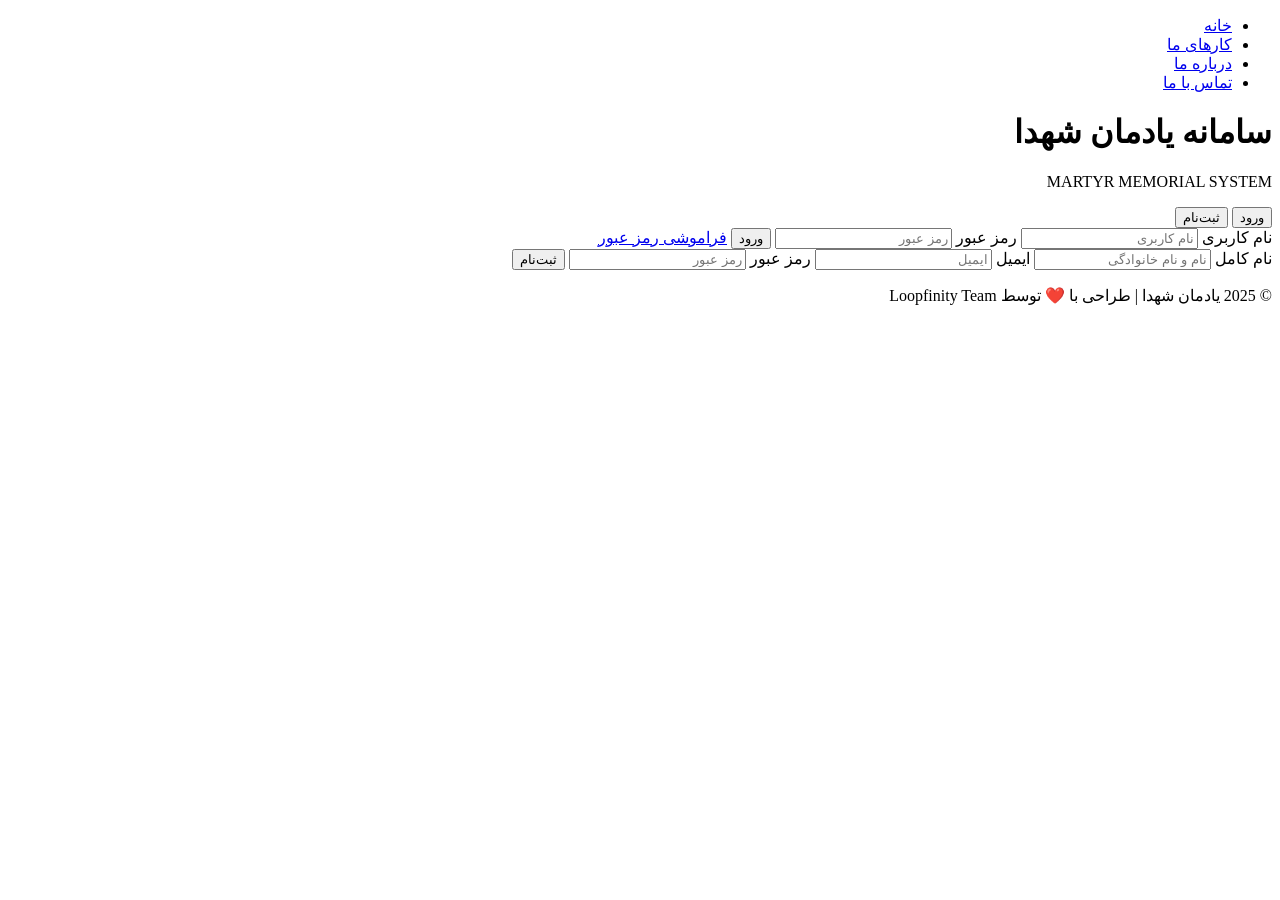
==== index.html @ 1ad32763 "Add files via upload" ====
<!DOCTYPE html>
<html lang="fa" dir="rtl">

<head>
    <meta charset="UTF-8" />
    <meta name="viewport" content="width=device-width, initial-scale=1.0" />
    <title>سامانه یادمان شهدا</title>
    <link href="https://fonts.googleapis.com/css2?family=Vazirmatn:wght@400;600&display=swap" rel="stylesheet">
    <link rel="stylesheet" href="./asset/style/style.css" />
</head>

<body>
    <header>
        <nav>
            <ul>
                <li><a href="#">خانه</a></li>
                <li><a href="#">کارهای ما</a></li>
                <li><a href="#">درباره ما</a></li>
                <li><a href="#">تماس با ما</a></li>
            </ul>
        </nav>
    </header>

    <main>
        <div class="container">
            <div class="logo">
                <div class="flame"></div>
                <h1>سامانه یادمان شهدا</h1>
                <p>MARTYR MEMORIAL SYSTEM</p>
            </div>

            <div class="form-box">
                <div class="tabs">
                    <button id="loginTab" class="active">ورود</button>
                    <button id="signupTab">ثبت‌نام</button>
                </div>

                <form id="loginForm" class="form active">
                    <label>نام کاربری</label>
                    <input class="shake" type="text" placeholder="نام کاربری">
                    <label>رمز عبور</label>
                    <input class="shake" type="password" placeholder="رمز عبور">
                    <button type="submit" class="gold-btn">ورود</button>
                    <a href="#" class="forgot">فراموشی رمز عبور</a>
                </form>

                <form id="signupForm" class="form">
                    <label>نام کامل</label>
                    <input class="shake" type="text" placeholder="نام و نام خانوادگی">
                    <label>ایمیل</label>
                    <input class="shake" type="email" placeholder="ایمیل">
                    <label>رمز عبور</label>
                    <input class="shake" type="password" placeholder="رمز عبور">
                    <button type="submit" class="gold-btn">ثبت‌نام</button>
                </form>
            </div>
        </div>
    </main>

    <footer>
        <p>© 2025 یادمان شهدا | طراحی با ❤️ توسط Loopfinity Team</p>
    </footer>

    <script src="./asset/js/script.js"></script>
</body>

</html>
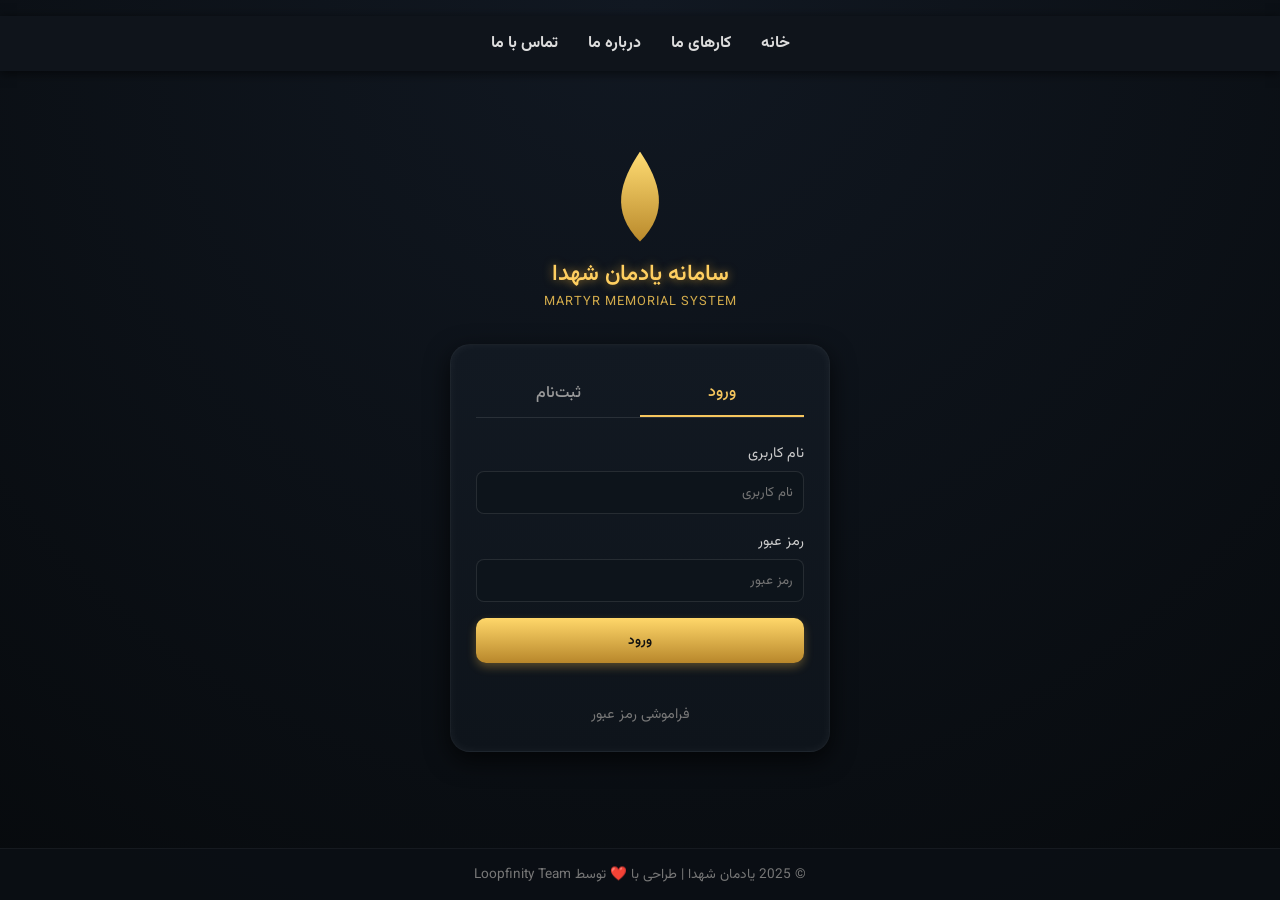
==== commit 32034a3b: "update code" ====
--- a/index.html
+++ b/index.html
@@ -6,7 +6,7 @@
     <meta name="viewport" content="width=device-width, initial-scale=1.0" />
     <title>سامانه یادمان شهدا</title>
     <link href="https://fonts.googleapis.com/css2?family=Vazirmatn:wght@400;600&display=swap" rel="stylesheet">
-    <link rel="stylesheet" href="./asset/style/style.css" />
+    <link rel="stylesheet" href="style.css" />
 </head>
 
 <body>
@@ -61,7 +61,8 @@
         <p>© 2025 یادمان شهدا | طراحی با ❤️ توسط Loopfinity Team</p>
     </footer>
 
-    <script src="./asset/js/script.js"></script>
+    <script src="script.js"></script>
 </body>
 
-</html>+
+</html>
--- a/style.css
+++ b/style.css
@@ -0,0 +1,274 @@
+/* 🩶 پایه‌ها */
+* {
+    box-sizing: border-box;
+    margin: 0;
+    padding: 0;
+    font-family: "Vazirmatn", sans-serif;
+}
+
+body {
+    background-color: #0b1117;
+    background-image:radial-gradient(circle at top, #111822 0%, #070a0d 100%);
+    color: #fff;
+    display: flex;
+    flex-direction: column;
+    min-height: 100vh;
+}
+
+
+/* Header */
+header {
+    background-color: #0f141b;
+    box-shadow: 0 2px 10px rgba(0, 0, 0, 0.6);
+    padding: 15px 40px;
+    display: flex;
+    justify-content: center;
+    align-items: center;
+    position: sticky;
+    top: 1rem;
+    z-index: 10;
+}
+
+nav ul {
+    display: flex;
+    gap: 30px;
+    list-style: none;
+    margin: 0;
+    padding: 0;
+}
+
+nav ul li a {
+    color: #ddd;
+    text-decoration: none;
+    font-weight: bold;
+    font-size: 16px;
+    transition: color 0.3s;
+    margin-block: auto;
+}
+
+nav ul li a:hover {
+    color: #f0b74d;
+}
+
+/* 🩶 محتوای اصلی */
+main {
+    flex: 1;
+    display: flex;
+    align-items: center;
+    justify-content: center;
+    padding: 40px 0;
+}
+
+.container {
+    text-align: center;
+    max-width: 380px;
+    width: 90%;
+}
+
+/* 🔥 لوگو طلایی */
+.logo {
+    margin-bottom: 2rem;
+}
+
+.flame {
+    width: 60px;
+    height: 90px;
+    margin: 0 auto 15px;
+    background: linear-gradient(180deg, #ffdc73 0%, #b9892b 100%);
+    clip-path: path("M30,0 C50,30 60,60 30,90 C0,60 10,30 30,0 Z");
+    filter: drop-shadow(0 0 15px rgba(255, 200, 80, 0.7));
+}
+
+.logo h1 {
+    font-weight: 600;
+    color: #ffcf60;
+    text-shadow: 0 0 10px rgba(255, 190, 60, 0.6);
+    font-size: 1.4rem;
+}
+
+.logo p {
+    font-size: 0.8rem;
+    letter-spacing: 1px;
+    color: #d3ac4c;
+}
+
+/* کارت فرم */
+.form-box {
+    background: linear-gradient(180deg, #121922 0%, #0e141b 100%);
+    border-radius: 20px;
+    padding: 25px;
+    box-shadow:
+        inset 0 0 10px rgba(255, 255, 255, 0.05),
+        0 8px 25px rgba(0, 0, 0, 0.7);
+    border: 1px solid rgba(255, 255, 255, 0.05);
+}
+
+/* تب‌ها */
+.tabs {
+    display: flex;
+    justify-content: space-around;
+    margin-bottom: 1.5rem;
+    border-bottom: 1px solid rgba(255, 255, 255, 0.1);
+}
+
+.tabs button {
+    flex: 1;
+    background: transparent;
+    border: none;
+    color: #999;
+    font-size: 1rem;
+    padding: 10px;
+    cursor: pointer;
+    transition: 0.3s;
+    font-weight: 500;
+}
+
+.tabs button.active {
+    color: #f6c65e;
+    border-bottom: 2px solid #f6c65e;
+}
+
+/* فرم‌ها */
+.form {
+    display: none;
+    text-align: right;
+    animation: fadeIn 0.5s ease;
+}
+
+.form.active {
+    display: block;
+}
+
+.form label {
+    display: block;
+    margin-bottom: 6px;
+    color: #ccc;
+    font-size: 0.9rem;
+}
+
+.form input {
+    width: 100%;
+    padding: 10px;
+    margin-bottom: 1rem;
+    background: #0d141b;
+    border: 1px solid rgba(255, 255, 255, 0.1);
+    border-radius: 8px;
+    color: #fff;
+    outline: none;
+    transition: border 0.3s;
+}
+
+.form input:focus {
+    border-color: #f6c65e;
+}
+
+/* ✨ دکمه طلایی با درخشش متحرک */
+.gold-btn {
+    position: relative;
+    overflow: hidden;
+    width: 100%;
+    background: linear-gradient(180deg, #ffd76a 0%, #b8872b 100%);
+    color: #111;
+    padding: 12px;
+    font-weight: 600;
+    border: none;
+    border-radius: 10px;
+    cursor: pointer;
+    box-shadow: 0 4px 10px rgba(255, 200, 80, 0.3);
+}
+
+.gold-btn::before {
+    content: "";
+    position: absolute;
+    top: 0;
+    left: -100%;
+    width: 100%;
+    height: 100%;
+    background: linear-gradient(120deg, transparent, rgba(255, 255, 255, 0.6), transparent);
+    animation: shine 2.5s infinite;
+}
+
+@keyframes shine {
+    0% {
+        left: -100%;
+    }
+
+    50% {
+        left: 100%;
+    }
+
+    100% {
+        left: 100%;
+    }
+}
+
+.gold-btn:hover {
+    box-shadow: 0 6px 15px rgba(255, 200, 80, 0.6);
+}
+
+/* لینک فراموشی رمز */
+.forgot {
+    display: block;
+    text-align: center;
+    margin-top: 10px;
+    color: #777;
+    font-size: 0.9rem;
+    text-decoration: none;
+    margin-top: 40px;
+}
+
+.forgot:hover {
+    color: #f6c65e;
+}
+
+/* فوتر */
+footer {
+    text-align: center;
+    color: #777;
+    font-size: 0.85rem;
+    padding: 15px 0;
+    background: rgba(10, 15, 20, 0.9);
+    border-top: 1px solid rgba(255, 255, 255, 0.05);
+}
+
+/* انیمیشن فرم */
+@keyframes fadeIn {
+    from {
+        opacity: 0;
+        transform: translateY(10px);
+    }
+
+    to {
+        opacity: 1;
+        transform: translateY(0);
+    }
+}
+
+/* ریسپانسیو */
+@media (max-width: 480px) {
+    .form-box {
+        padding: 20px;
+    }
+
+    .flame {
+        width: 50px;
+        height: 70px;
+    }
+
+    nav a {
+        margin-left: 10px;
+        font-size: 0.9rem;
+    }
+}
+@keyframes shake {
+    0% { transform: translateX(0); }
+    20% { transform: translateX(-5px); }
+    40% { transform: translateX(5px); }
+    60% { transform: translateX(-5px); }
+    80% { transform: translateX(5px); }
+    100% { transform: translateX(0); }
+}
+
+.shake {
+    animation: shake 0.3s;
+}
